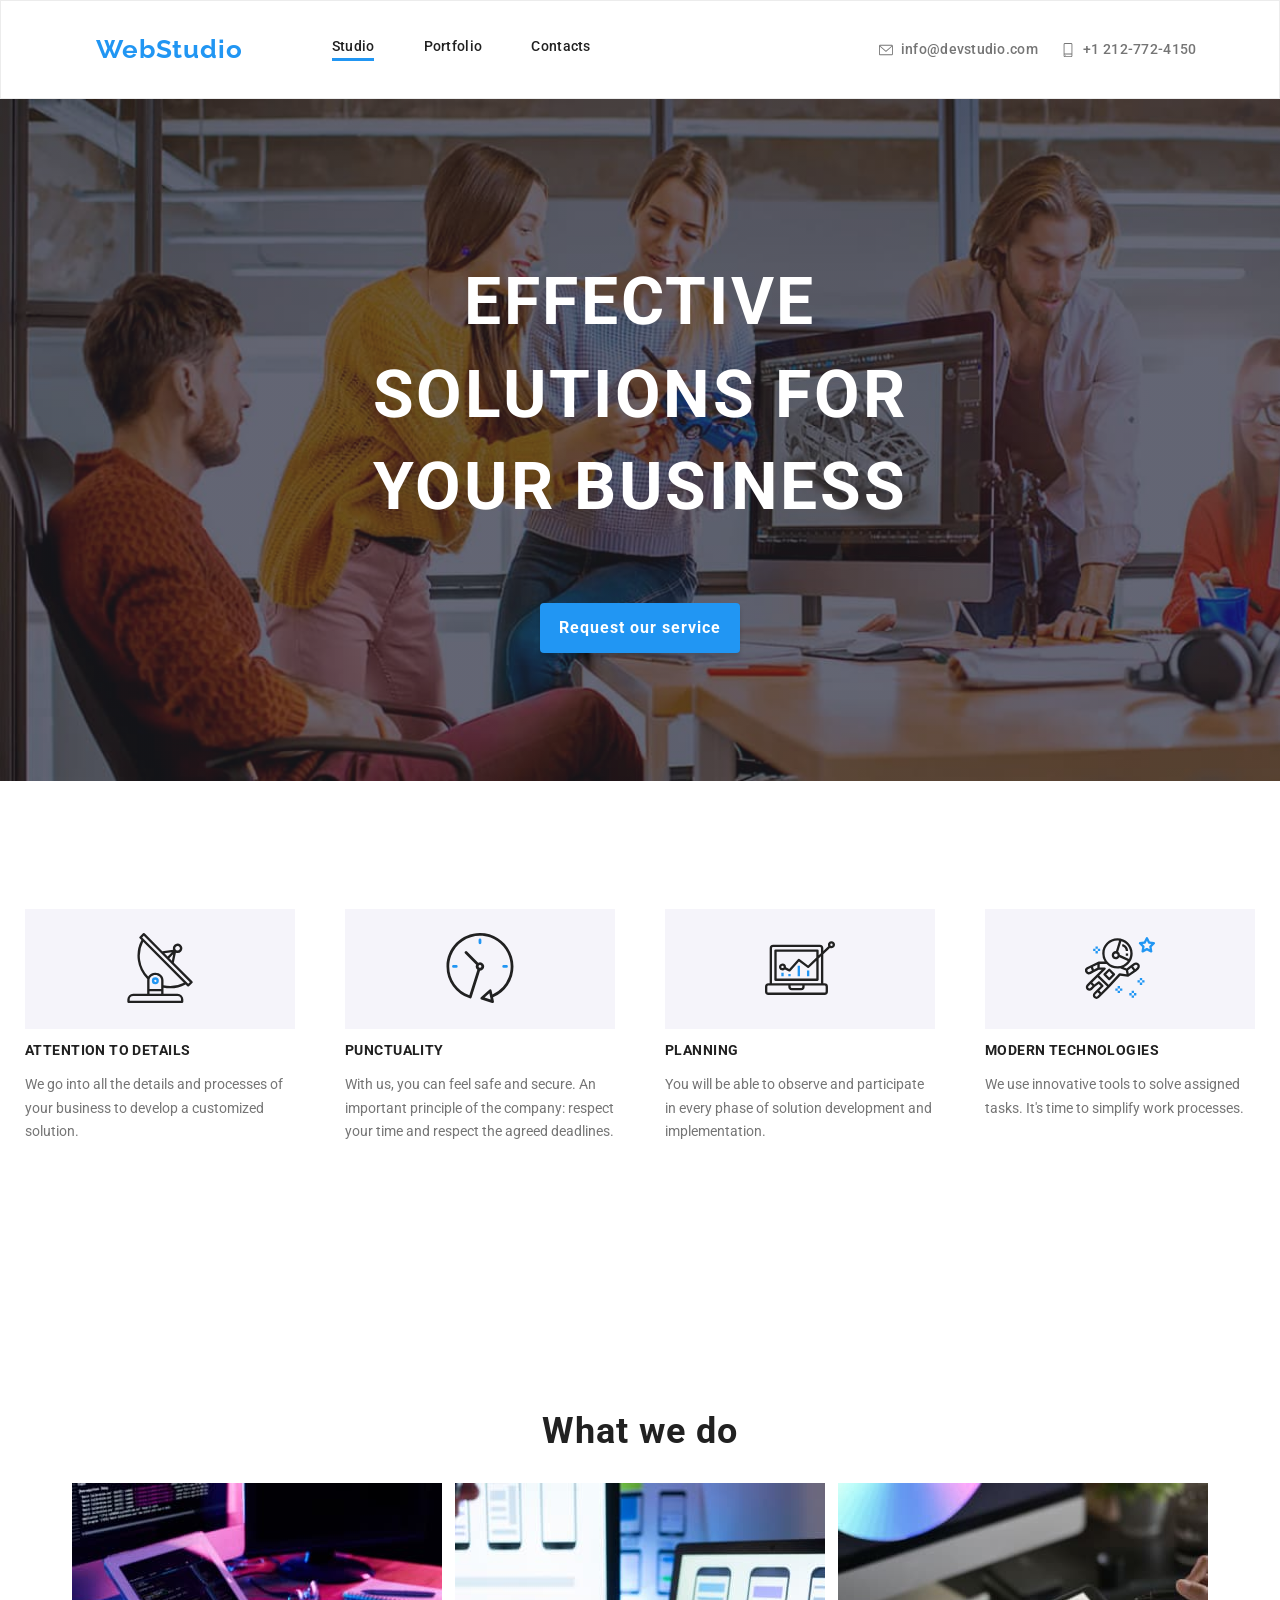
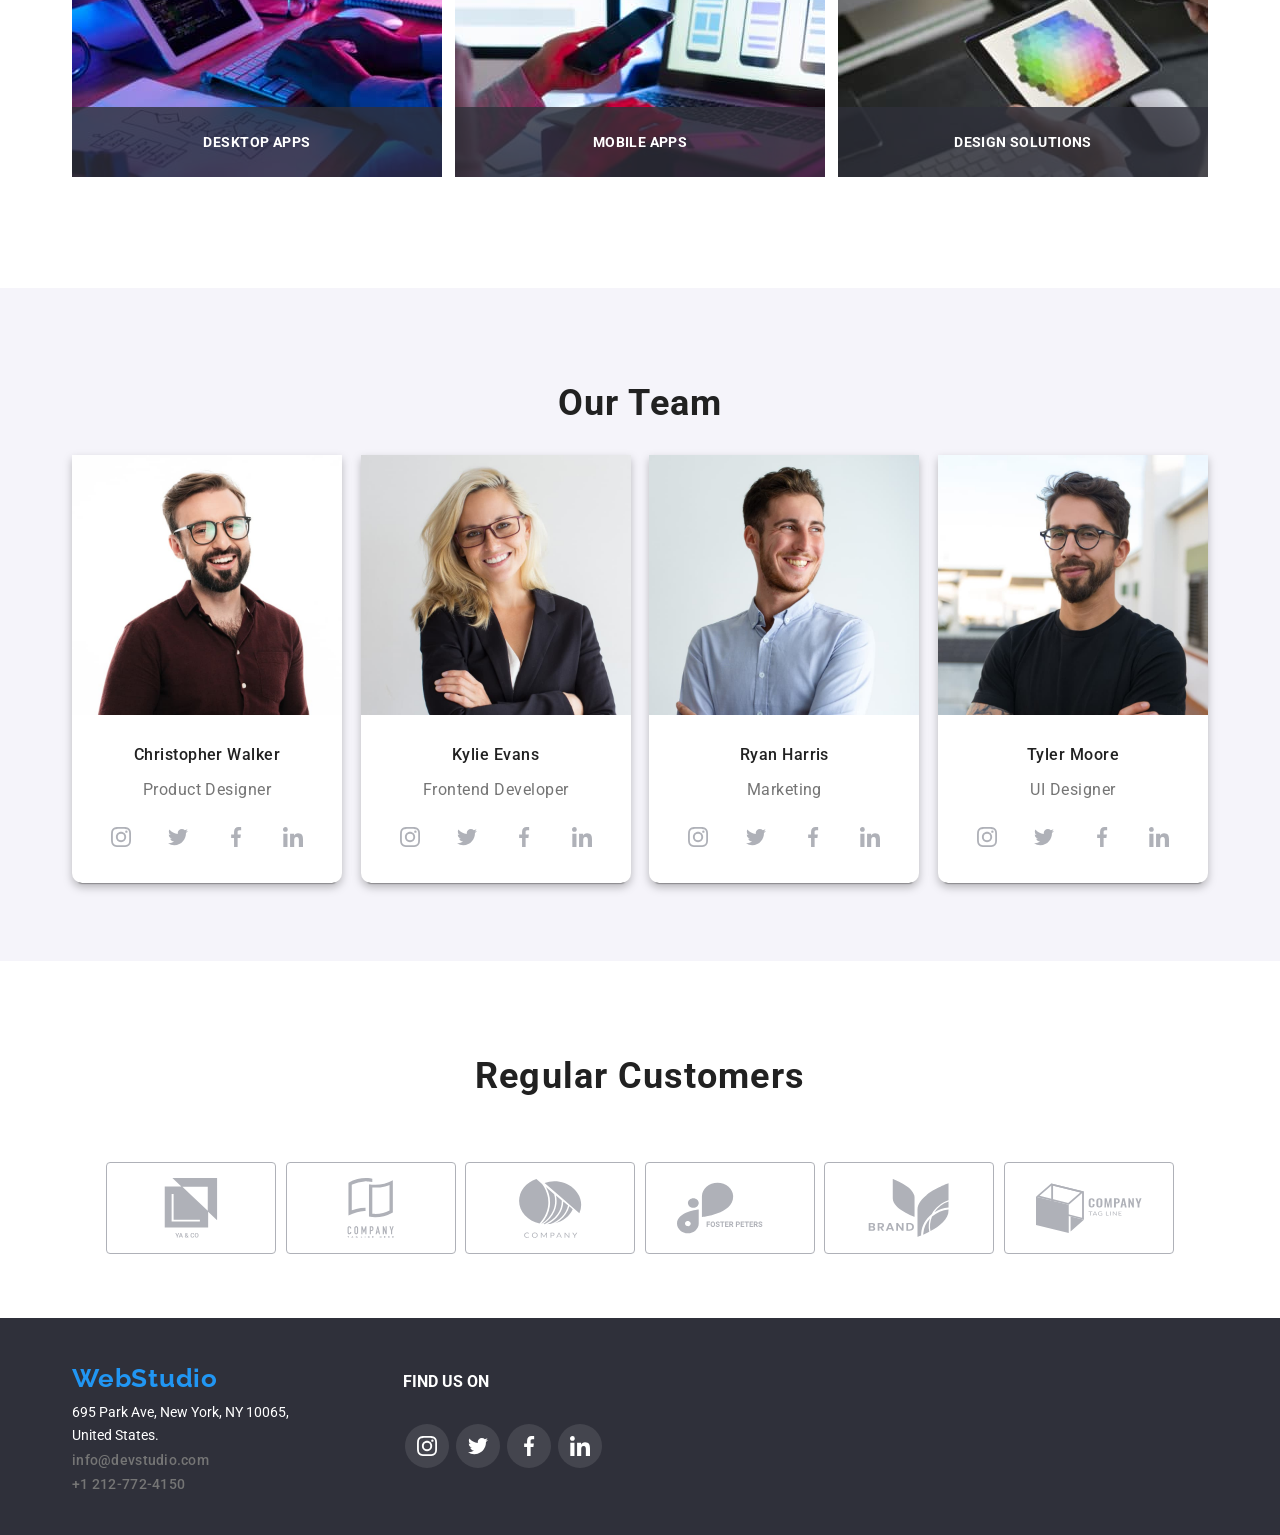
==== index.html @ c6fc757f "cambios pre modal" ====
<!DOCTYPE html>
<html lang="en">
  <head>
    <meta charset="UTF-8" />
    <meta http-equiv="X-UA-Compatible" content="IE=edge" />
    <meta name="viewport" content="width=device-width, initial-scale=1.0" />

    <!-- NORMALIZER -->
    <link
      rel="stylesheet"
      href="https://cdnjs.cloudflare.com/ajax/libs/modern-normalize/1.0.0/modern-normalize.min.css"
    />

    <!-- FONTS -->
    <link rel="preconnect" href="https://fonts.googleapis.com" />
    <link rel="preconnect" href="https://fonts.gstatic.com" crossorigin />
    <link
      href="https://fonts.googleapis.com/css2?family=Raleway:ital,wght@0,700;1,700&family=Roboto:ital,wght@0,400;0,500;0,700;0,900;1,400;1,500;1,700;1,900&display=swap"
      rel="stylesheet"
    />
    <!-- STYLE SHEETS -->
    <link rel="stylesheet" href="./css/styles.css" />
    <title>Web Studio Project - VeroVH</title>
  </head>

  <body class="list-style-none">
    <header class="header-border main-container">
      <div class="container flex-container">
        <div class="topmenu">
          <!-- Banner superior navegacion -->
          <a href="#" class="logo-link">WebStudio</a>

          <nav class="text-basic-color toplinks-container">
            <ul class="toplinks">
              <li class="toplinks-current">
                <a href="#" target="_self">Studio</a>
              </li>
              <li><a href="./portfolio.html" target="_self">Portfolio</a></li>
              <li><a href="./contacts">Contacts</a></li>
            </ul>
          </nav>
          <ul class="address-toplinks">
            <li class="address-links ">
              <a href="mailto:info@devstudio.com">
                <svg class="icon" width="16" height="12">
                  <use href="./images/icons.svg#icon-envelope">  </use>
                </svg>
                <span>info@devstudio.com</span>
              </a>
            </li>
            <li class="address-links ">
              <a href="Tel:+380961111111">
                <svg class="icon" width="10" height="16">
                  <use href="./images/icons.svg#icon-smartphone"></use>
                </svg>
                  <span>+1 212-772-4150</span>
              </a>
            </li>
          </ul>
        </div>
      </div>
    </header>

    <main>
      <div class="main-container banner-top-title">
        <div class="container flex-container ">
          <section class="banner-top-button">
            <h1 class="banner-item">EFFECTIVE SOLUTIONS FOR YOUR BUSINESS</h1>
            <button type="button" class="button-cursor banner-button">Request our service</button>
          </section>
        </div>
      </div>

        <!-- SECTION HOW WE DO IT (titles and descriptions)-->
      <div class="main-container">
        <section class="howwedoit container flex-container">
            <ul class="howwedoit-items-container">
              <li class="howwedoit-items">
                <div class="howwedoit-icons">
                  <a>
                    <svg width="70" height="70">
                      <use href="./images/icons.svg#icon-howwedoit_antenna"></use>
                    </svg>
                  </a>
                </div>
                <h3 class="howwedoit-title">ATTENTION TO DETAILS</h3>
                <p class="descriptive-text">
                  We go into all the details and processes of your business to
                  develop a customized solution.
                </p>
              </li>
              <li class="howwedoit-items">
                <div class="howwedoit-icons">
                  <a>
                    <svg width="70" height="70">
                      <use href="./images/icons.svg#icon-howwedoit_clock"></use>
                    </svg>
                  </a>
                </div>
                <h3 class="howwedoit-title">PUNCTUALITY</h3>
                <p class="descriptive-text">
                  With us, you can feel safe and secure. An important principle of
                  the company: respect your time and respect the agreed deadlines.
                </p>
              </li>
              <li class="howwedoit-items">
                <div class="howwedoit-icons">
                  <a>
                    <svg width="70" height="70">
                      <use href="./images/icons.svg#icon-howwedoit_diagram"></use>
                    </svg>
                  </a>
                </div>
                <h3 class="howwedoit-title">PLANNING</h3>
                <p class="descriptive-text">
                  You will be able to observe and participate in every phase of
                  solution development and implementation.
                </p>
              </li>
              <li class="howwedoit-items">
                <div class="howwedoit-icons">
                  <a>
                    <svg width="70" height="70">
                      <use href="./images/icons.svg#icon-howwedoit_astronaut"></use>
                    </svg>
                  </a>
                </div>
                <h3 class="howwedoit-title">MODERN TECHNOLOGIES</h3>
                <p class="descriptive-text">
                  We use innovative tools to solve assigned tasks. It's time to
                  simplify work processes.
                </p>
              </li>
            </ul>
        </section>
      </div>

        <!-- SECTION WHAT WE DO (Only images) -->
      <div class=" flex-container">
        <section class="whatwedo container">
            <h2 class="main-titles">What we do</h2>
            <ul class="whatwedo-img">
              <li>
                <!-- <div class="whatwedo-img-container"> -->
                  <img src="images/whatwedo1.jpg" alt="Writting code" />
                  <div class="whatwedo-overlay-text">DESKTOP APPS</div>
                <!-- </div> -->
              </li>
              <li>
                <!-- <div class="whatwedo-img-container"> -->
                  <img src="images/whatwedo2.jpg" alt="Designing interface" />
                  <div class="whatwedo-overlay-text">MOBILE APPS</div>
                <!-- </div> -->
              </li>
              <li>
                <img src="images/whatwedo3.jpg" alt="Choosing colors" />
                <div class="whatwedo-overlay-text">DESIGN SOLUTIONS</div>
              </li>
            </ul>
        </section>
      </div>

        <!-- Section WHO WE ARE (cards with pics and captions) -->
        <section class="whoweare flex-container">
          <div class="container">
            <h2 class="main-titles">Our Team</h2>
            <ul class="whoweare-img-container">
              <!-- CARD #1 -->
              <li class="whoweare-img-card">
                <img
                  src="./images/whoweare1.jpg"
                  alt="Christopher Walker"
                  class="whoweare-img"
                />
                <h3 class="whoweare-names">Christopher Walker</h3>
                <p class="whoweare-career">Product Designer</p>
                <!-- Iconos redes sociales -->
                <div class="whoweare-icon-list">
                  <div class="whoweare-icon-container">
                      <svg class="whoweare-icon" width="20px" height="20px">
                        <use href="./images/icons.svg#icon-instagram" ></use>
                      </svg>
                    </div>
                    <div class="whoweare-icon-container">
                      <svg class="whoweare-icon" width="20px" height="20px">
                        <use href="./images/icons.svg#icon-twitter"></use>
                      </svg>
                    </div>
                    <div class="whoweare-icon-container">
                      <svg class="whoweare-icon" width="20px" height="20px">
                        <use href="./images/icons.svg#icon-facebook"></use>
                      </svg>
                    </div>
                    <div class="whoweare-icon-container">
                      <svg class="whoweare-icon" width="20px" height="20px">
                        <use href="./images/icons.svg#icon-linkedin"></use>
                      </svg>
                    </div>   
                  </div>  
              </li>
              <!-- CARD #2 -->
              <li class="whoweare-img-card">
                <img
                  src="./images/whoweare2.jpg"
                  alt="Kylie Evans"
                  class="whoweare-img"
                />
                <h3 class="whoweare-names">Kylie Evans</h3>
                <p class="whoweare-career">Frontend Developer</p>
                <!-- Iconos redes sociales -->
                <div class="whoweare-icon-list">
                  <div class="whoweare-icon-container">
                      <svg class="whoweare-icon" width="20px" height="20px">
                        <use href="./images/icons.svg#icon-instagram" ></use>
                      </svg>
                    </div>
                    <div class="whoweare-icon-container">
                      <svg class="whoweare-icon" width="20px" height="20px">
                        <use href="./images/icons.svg#icon-twitter"></use>
                      </svg>
                    </div>
                    <div class="whoweare-icon-container">
                      <svg class="whoweare-icon" width="20px" height="20px">
                        <use href="./images/icons.svg#icon-facebook"></use>
                      </svg>
                    </div>
                    <div class="whoweare-icon-container">
                      <svg class="whoweare-icon" width="20px" height="20px">
                        <use href="./images/icons.svg#icon-linkedin"></use>
                      </svg>
                    </div>   
                  </div>  
              </li>
              <!-- CARD #3 -->
              <li class="whoweare-img-card">
                <img
                  src="./images/whoweare3.jpg"
                  alt="Ryan Harris"
                  class="whoweare-img"
                />
                <h3 class="whoweare-names">Ryan Harris</h3>
                <p class="whoweare-career">Marketing</p>
                <!-- Iconos redes sociales -->
                <div class="whoweare-icon-list">
                  <div class="whoweare-icon-container">
                      <svg width="20px" height="20px">
                        <use href="./images/icons.svg#icon-instagram" ></use>
                      </svg>
                    </div>
                    <div class="whoweare-icon-container">
                      <svg width="20px" height="20px">
                        <use href="./images/icons.svg#icon-twitter"></use>
                      </svg>
                    </div>
                    <div class="whoweare-icon-container">
                      <svg width="20px" height="20px">
                        <use href="./images/icons.svg#icon-facebook"></use>
                      </svg>
                    </div>
                    <div class="whoweare-icon-container">
                      <svg width="20px" height="20px">
                        <use href="./images/icons.svg#icon-linkedin"></use>
                      </svg>
                    </div>   
                  </div>  
              </li>
              <!-- CARD #4 -->
              <li class="whoweare-img-card">
                <img
                  src="./images/whoweare4.jpg"
                  alt="Tyler Moore"
                  class="whoweare-img"
                />
                <h3 class="whoweare-names">Tyler Moore</h3>
                <p class="whoweare-career">UI Designer</p>
                <!-- Iconos redes sociales -->
                <div class="whoweare-icon-list">
                  <div class="whoweare-icon-container">
                      <svg class="whoweare-icon" width="20px" height="20px">
                        <use href="./images/icons.svg#icon-instagram" ></use>
                      </svg>
                    </div>
                    <div class="whoweare-icon-container">
                      <svg class="whoweare-icon" width="20px" height="20px">
                        <use href="./images/icons.svg#icon-twitter"></use>
                      </svg>
                    </div>
                    <div class="whoweare-icon-container">
                      <svg class="whoweare-icon" width="20px" height="20px">
                        <use href="./images/icons.svg#icon-facebook"></use>
                      </svg>
                    </div>
                    <div class="whoweare-icon-container">
                      <svg class="whoweare-icon" width="20px" height="20px">
                        <use href="./images/icons.svg#icon-linkedin"></use>
                      </svg>
                    </div>   
                  </div>  
              </li>
            </ul>
          </div>
        </section>

        <!-- Section CLIENTS (only tittle and svgs) -->
        <section class="clients flex-container">
          <div class="container">
            <h2 class="main-titles">Regular Customers</h2>
            <div class="clients-list">
              <div class="clients-container">
                <svg width="106px" height="60px">
                  <use href="./images/icons.svg#icon-Client_1" ></use>
                </svg>
              </div>
              <div class="clients-container">
                <svg width="106px" height="60px">
                  <use href="./images/icons.svg#icon-Client_2" ></use>
                </svg>
              </div>
              <div class="clients-container"> 
                <svg width="106px" height="60px">
                  <use href="./images/icons.svg#icon-Client_3" ></use>
                </svg>
              </div>
              <div class="clients-container">
                <svg width="106px" height="60px">
                  <use href="./images/icons.svg#icon-Client_4" ></use>
                </svg>
              </div>
              <div class="clients-container">
                <svg width="106px" height="60px">
                  <use href="./images/icons.svg#icon-Client_5" ></use>
                </svg>
              </div>
              <div class="clients-container">
                <svg width="106px" height="60px">
                  <use href="./images/icons.svg#icon-Client_6" ></use>
                </svg>
              </div>
            </div>
          </div>
        </section>


    </main>
    <footer class="banner-footer ">
        <section class="footer-container container">
          <div class="footer-container-address">
            <a href="#" class="logo-link footer-item">WebStudio</a>
            <address class="address-text">
              <ul class="footer-item">
                <li>695 Park Ave, New York, NY 10065,</li>
                <li>United States.</li>
                <li class="address-links"><a href="mailto:info@devstudio.com">info@devstudio.com</a></li>
                <li class="address-links"><a href="tel:+12127724150">+1 212-772-4150</a></li>
             </ul>
            </address>
          </div>
          <div class="footer-container-social">
            <h3>FIND US ON</h3>
            <div>
              <ul>
                <li class="footer-social-icons">
                  <svg class="footer-icon" width="20px" height="20px">
                    <use href="./images/icons.svg#icon-instagram" ></use>
                  </svg>
                </li>
                <li class="footer-social-icons">
                  <svg class="footer-icon" width="20px" height="20px">
                    <use href="./images/icons.svg#icon-twitter"></use>
                  </svg>
                </li>
                <li class="footer-social-icons">
                  <svg class="footer-icon" width="20px" height="20px">
                    <use href="./images/icons.svg#icon-facebook"></use>
                  </svg>
                </li>
                <li class="footer-social-icons">
                  <svg class="footer-icon" width="20px" height="20px">
                    <use href="./images/icons.svg#icon-linkedin"></use>
                  </svg>
                </li>
              </ul>   
            </div>    
          </div>  
        </section>
    </footer>
  </body>
</html>
---- css/styles.css ----
:root{
    --text-color:#212121;
    --background-banner:#2F303A;
    --highlighting-color:#2196F3;
    --background-color:#E5E5E5;
    --descriptive-text:#757575;
    --vsg-icons-default: #AFB1B8;
    --cubic: cubic-bezier(0.4, 0, 0.2, 1);
}

body{
    font-family: 'Roboto', sans-serif;
    font-size: 14px;
    color: var(--text-color);
}

/* GENERAL STYLES */

.button-cursor{
    cursor:pointer;
}

.list-style-none li{
    list-style: none;
}

/* ---- FLEXBOX ---- */

.main-container{
    display: flex;
    align-items: center;
}

.container{
    width: 1200px;
    margin: 0 auto;
    padding: 0 32px;
}

.flex-container{
    display: flex;
    flex-direction: column;
    align-items: center;
}

/* ------------------ */
/* ------ SVG ------ */

.icon {
    display: inline-block;
    width: 1em;
    height: 1em;
    stroke-width: 0;
    stroke: currentColor;
    fill: currentColor;
}



/* ---------------- */
/* ---- HEADER ---- */

.topmenu{
    display: flex;
    width: 100%;
    justify-content: space-between;
    align-items: center;
    margin-top: 20px;
    margin-bottom: 20px;
}

.header-border{
    border: 1px solid #ECECEC;
}

.logo-link{
    font-family: 'Raleway';
    font-style: normal;
    font-weight: 700;
    font-size: 26px;
    line-height: 1.2;
    letter-spacing: 0.03em;
    color: var(--highlighting-color);
    text-decoration: none;
    display: flex;
    align-items: baseline;
    width: 15%;
    justify-content: flex-end;
}

.toplinks-container{
    display: flex;
    width: 45%;
    justify-content: center;
    padding-right: 10%;
}

.toplinks{
    display: flex;
    justify-content: space-evenly;
    width: 100%;
    
}

.address-toplinks{
    display: flex;
    width: 40%;
    justify-content: space-around;
    padding-left: 10%;
}

.toplinks a{
    font-weight: 500;
    font-size: 14px;
    line-height: 1.1;
    letter-spacing: 0.02em;
    text-decoration: none;
}

.toplinks a:link{
    color: var(--text-color);
}

.toplinks a:visited{
    color: var(--text-color);
}

.toplinks a:hover,
.toplinks-current a::after{
	color: var(--highlighting-color);
	transition: color 250ms var(--cubic);
}

.toplinks-current a::after {
	content:"";
	display:block; 
	border-bottom:solid var(--highlighting-color);
	padding-top:.2em;
}

.address-links{
    padding-top: 2%;
    padding-bottom: 2%;
}

.address-links span{
    margin-left: 8px;
}

.address-links a{
    text-decoration: none;
    font-weight: 500;
    line-height: 1.1;
    letter-spacing: 0.02em;

    display: flex;
    align-items: center;
}

.address-links a:link{
    color: var(--descriptive-text);
}

.address-links a:focus{
    color: var(--highlighting-color);
    transition: color 250ms var(--cubic);
}

.address-links a:hover{
    color: var(--highlighting-color);
    transition: color 250ms var(--cubic);
}

.address-links a:active{
    color: var(--highlighting-color);
}

.banner-top-title{
    background-image: linear-gradient(rgba(47, 48, 58, 0.4), rgba(47, 48, 58, 0.4)), url('../images/tittle-img.jpg');
    background-color: var(--background-banner);
    background-size: cover;
    background-repeat: no-repeat;
    font-weight: 900;
    font-size: 44px;
    line-height: 1.4;
    text-align: center;
    letter-spacing: 0.06em;
    text-transform: uppercase;
    color: white;
    padding-top: 8%;
    padding-bottom: 10%;
    padding-left: 20%;
    padding-right: 20%;
    display: flex;
    justify-content: center;
    flex-wrap: wrap;
    align-items: center;
}

.banner-item{
    display: flex;
    align-items: center;
    align-content: center;
}

.banner-top-button button{
    background-color: var(--highlighting-color);
    color: white;
    border-style: none;
    font-family: inherit;
    font-weight: 700;
    font-size: 16px;
    line-height: 1.9;

    /* display: flex; */
    align-items: center;
    text-align: center;
    letter-spacing: 0.06em;
    box-shadow: 0px 4px 4px rgba(0, 0, 0, 0.15);
    border-radius: 4px;
    width: 200px;
    height: 50px;
}

.banner-top-button button:hover{
    background-color: #188CE8;
    transition: background-color 250ms var(--cubic);
}

/* ---------------- */
/* ---- index ---- */

/* ---- MAIN ---- */

.main-titles{
    font-weight: 700;
    font-size: 36px;
    line-height: 1.2;
    text-align: center;
    letter-spacing: 0.03em;
}

/* ---- HOW WE DO IT ---- */

.howwedoit{
    display: flex;
    margin-top: 94px;
    margin-bottom: 94px;
    padding-left: 5%;
    padding-right: 5%;

}

.howwedoit-items-container{
    display: flex;
    justify-content: space-between;
    align-content: center;
    padding: 0;
    gap: 10px;
}

.howwedoit-items{
    margin: 20px;
}

.howwedoit-icons{
    height: 120px;
    width: 270px;
    background-color: #F5F4FA;
    display: flex;
    align-items: center;
    justify-content: center;
}

.howwedoit-title{
    font-weight: 700;
    font-size: 14px;
    line-height: 1.1;
    letter-spacing: 0.03em;
    text-transform: uppercase;
}

.descriptive-text{
    color: var(--descriptive-text);
    line-height: 1.7;
}

/* ---- WHAT WE DO ---- */

.whatwedo{
    margin-top: 94px;
    margin-bottom: 94px;
}

.whatwedo-img-container{
    position: relative;
    overflow: hidden;
}

.whatwedo-img{
    display: flex;
    justify-content: space-between;
    align-content: center;
    padding-left: 0;
    padding-right: 0;
}

.whatwedo-img img{
    width: 370px;
    height: 294px;
}

.whatwedo-overlay-text{
    position: absolute;
    width: 370px;
    height: 70px;
    background: rgba(47, 48, 58, 0.8);
    /* texto */
    font-weight: 700;
    line-height: 16px;
    text-align: center;
    letter-spacing: 0.03em;
    text-transform: uppercase;
    color: #FFFFFF;
    transform: translateY(-73px);
    display: flex;
    align-items: center;
    justify-content: center;
}

/* ---- WHO WE ARE ---- */

.whoweare{
    background: #F5F4FA;
    padding-top: 5%;
    padding-bottom: 5%;
}

.whoweare-img-container{
    display: flex;
    justify-content: space-between;
    /* margin-left: 5%;
    margin-right: 5%; */
    padding: 0%;
}

.whoweare-img{
    width: 270px;
    margin-bottom: 5%;
}

.whoweare-img-card{
    background-color: white;
    box-shadow: 0 6px 2px -6px black;
    border-radius: 10px;
    filter: drop-shadow(0px 4px 4px rgba(0, 0, 0, 0.25));
    display: flex;
    flex-direction: column;
    width: 270px;
    height: 428px;
}

.whoweare-names{
    font-weight: 500;
    font-size: 16px;
    line-height: 1.2;
    text-align: center;
    letter-spacing: 0.03em;
    margin-bottom: 0;
}

.whoweare-career{
    font-weight: 400;
    font-size: 16px;
    line-height: 1.2;
    text-align: center;
    letter-spacing: 0.03em;
    color: var(--descriptive-text);
}

.whoweare-icon-list{
    display: flex;
    flex-direction: row;
    justify-content: space-evenly;
    padding-left: 5%;
    padding-right: 5%;
}

.whoweare-icon-container{
    display: flex;
    align-items: center;
    justify-content: center;
    align-content: space-around;
    background: white;
    border-radius: 50%;
    height: 44px;
    width: 44px;
    fill: var(--vsg-icons-default);
}

.whoweare-icon-container:hover{
    background: var(--highlighting-color);
    fill: white;
    transition: background 250ms var(--cubic);
    transition: fill 250ms var(--cubic);
    
}

.whoweare-icon-container:focus{
    background: var(--highlighting-color);
    fill: white;
    transition: background 250ms var(--cubic);
    transition: fill 250ms var(--cubic);    
}


/* ------ CLIENTS ------ */
/* -------------------- */

.clients{
    padding-top: 5%;
    padding-bottom: 5%;
}

.clients-list{
    display: flex;
    justify-content: space-between;
    padding-left: 3%;
    padding-right: 3%;
    padding-top: 3%;
}

.clients-container{
    fill: var(--vsg-icons-default);
    border: 1px var(--vsg-icons-default) solid;
    border-radius: 4px;
    width: 170px;
    height: 92px;

    display: flex;
    align-items: center;
    justify-content: center;
}

.clients-container:hover{
    fill: var(--highlighting-color);
    border: 1px var(--highlighting-color) solid;
    transition: fill 250ms var(--cubic);
    transition: border 250ms var(--cubic);
}

.clients-container:focus{
    fill: var(--highlighting-color);
    border: 1px var(--highlighting-color) solid;
    transition: fill 250ms var(--cubic);
    transition: border 250ms var(--cubic);
}


/* ----------------- */
/* ---- FOOTER ---- */

.footer-container{
    padding-top: 3%;
    padding-bottom: 3%;
    display: flex;
    flex-direction: row;
}

.footer-container-address{
    display: flex;
    flex-direction: column;
    padding-right: 10%;
}

.footer-container-social{
    display: flex;
    flex-direction: column;
    /* padding-right: 40%; */
}

.footer-container-social ul{
    padding: 0px;
}

.footer-social-icons{
    display: inline-flex;
    justify-content: center;
    align-items: center;
    margin: 2px;
    
    background: rgba(255, 255, 255, 0.1);
    border-radius: 25px;
    height: 44px;
    width: 44px;
}

.footer-icon{
    fill: white;
}

.footer-social-icons:hover{
    background: var(--highlighting-color);
    transition: background 250ms var(--cubic);
}

.footer-social-icons:focus{
    background: var(--highlighting-color);
    transition: background 250ms var(--cubic);
}

.footer-item{
    display: inline;
    /* margin-left: 10%; */
    padding: 0;
    line-height: 1.7;
}

.footer-item li{
    white-space: nowrap;
}

.banner-footer {
    background-color: var(--background-banner);
    color: white;
}

.address-text{
    font-style: normal;
}



/* ------------------- */
/* ---- PORTFOLIO ---- */

.portfolio-container{
    display: flex;
    margin-top: 94px;
    margin-bottom: 94px;
    /* margin-left: 5%;
    margin-right: 5%; */
    justify-content: center;
    align-content: center;
    flex-direction: column;
}

.portfolio-button{
    display: flex;
    padding: 0;
    justify-content: space-around;
    margin-left: 25%;
    margin-right: 25%;
}

.portfolio-button-item{
    width: 130%;
    height: 110%;
}

.portfolio-button button{
    background-color: #F5F4FA;
    border-radius: 4px;
    border-style: none;
    cursor: pointer;
    font-weight: 500;
    font-size: 16px;
    line-height: 1.625;
    text-align: center;
    letter-spacing: 0.03em;
    font-family: inherit;
    /* width: 160%;
    height: 120%; */
}

.portfolio-button button:focus{
    background-color: var(--highlighting-color);
    color: #FFFFFF;
    box-shadow: 0px 3px 1px rgba(0, 0, 0, 0.1), 0px 1px 2px rgba(0, 0, 0, 0.08), 0px 2px 2px rgba(0, 0, 0, 0.12);
    border-radius: 4px;
    transition: background-color 250ms var(--cubic);
    transition: color 250ms var(--cubic);
    transition: box-shadow 250ms var(--cubic);
}

.portfolio-button button:hover{
    background-color: var(--highlighting-color);
    color: #FFFFFF;
    box-shadow: 0px 3px 1px rgba(0, 0, 0, 0.1), 0px 1px 2px rgba(0, 0, 0, 0.08), 0px 2px 2px rgba(0, 0, 0, 0.12);
    border-radius: 4px;
    transition: background-color 250ms var(--cubic);
    transition: color 250ms var(--cubic);
    transition: box-shadow 250ms var(--cubic);
}

.portfolio-button button:active{
    color: var(--highlighting-color);
}

.portfolio-cards{
    display: flex;
    flex-wrap: wrap;
    justify-content: space-evenly;
    margin-top: 40px;
    padding: 0%;
    gap: 10px;
}

.portfolio-card-item{
    /* margin: 9px; */
    position: relative;
}

.portfolio-card-item:hover{
    border: 1px solid #EEEEEE;
    box-shadow: 0px 1px 1px rgba(0, 0, 0, 0.12), 0px 4px 4px rgba(0, 0, 0, 0.06), 1px 4px 6px rgba(0, 0, 0, 0.16);
    transition: border 250ms var(--cubic);
    transition: box-shadow 250ms var(--cubic);
}

.portfolio-card-item:focus{
    border: 1px solid #EEEEEE;
    box-shadow: 0px 1px 1px rgba(0, 0, 0, 0.12), 0px 4px 4px rgba(0, 0, 0, 0.06), 1px 4px 6px rgba(0, 0, 0, 0.16);
    transition: border 250ms var(--cubic);
    transition: box-shadow 250ms var(--cubic);
}

.card-overflow{
    position: relative;
    overflow: hidden;
}

.portfolio-img{
    width: 370px;
    height: 294px;
    background-color: #FFFFFF;
    /* padding-bottom: 20px; */
}

.portfolio-container-overlay{
    position: absolute;
    width: 370px;
    height: 294px;
    /* left: 215px;
    top: 262px; */
    background: rgba(33, 150, 243, 0.9);
    padding: 63px 91px 24px 24px;
    font-size: 18px;
    line-height: 28px;
    /* or 156% */
    letter-spacing: 0.03em;
    color: #FFFFFF;
    transform: translateY(0%);
}

.portfolio-card-item:hover .portfolio-container-overlay{   
    transform: translateY(-100%);
    transition: translateY 250ms var(--cubic);
}

.portfolio-container-text{
    padding: 20px 24px;
}

.portfolio-item-title{
    font-weight: 700;
    font-size: 18px;
    line-height: 0.1;
    letter-spacing: 0.06em;
}

.portfolio-item-filter{
    font-weight: 400;
    font-size: 16px;
    line-height: 1.875;
    letter-spacing: 0.03em;
    color: var(--descriptive-text);
}
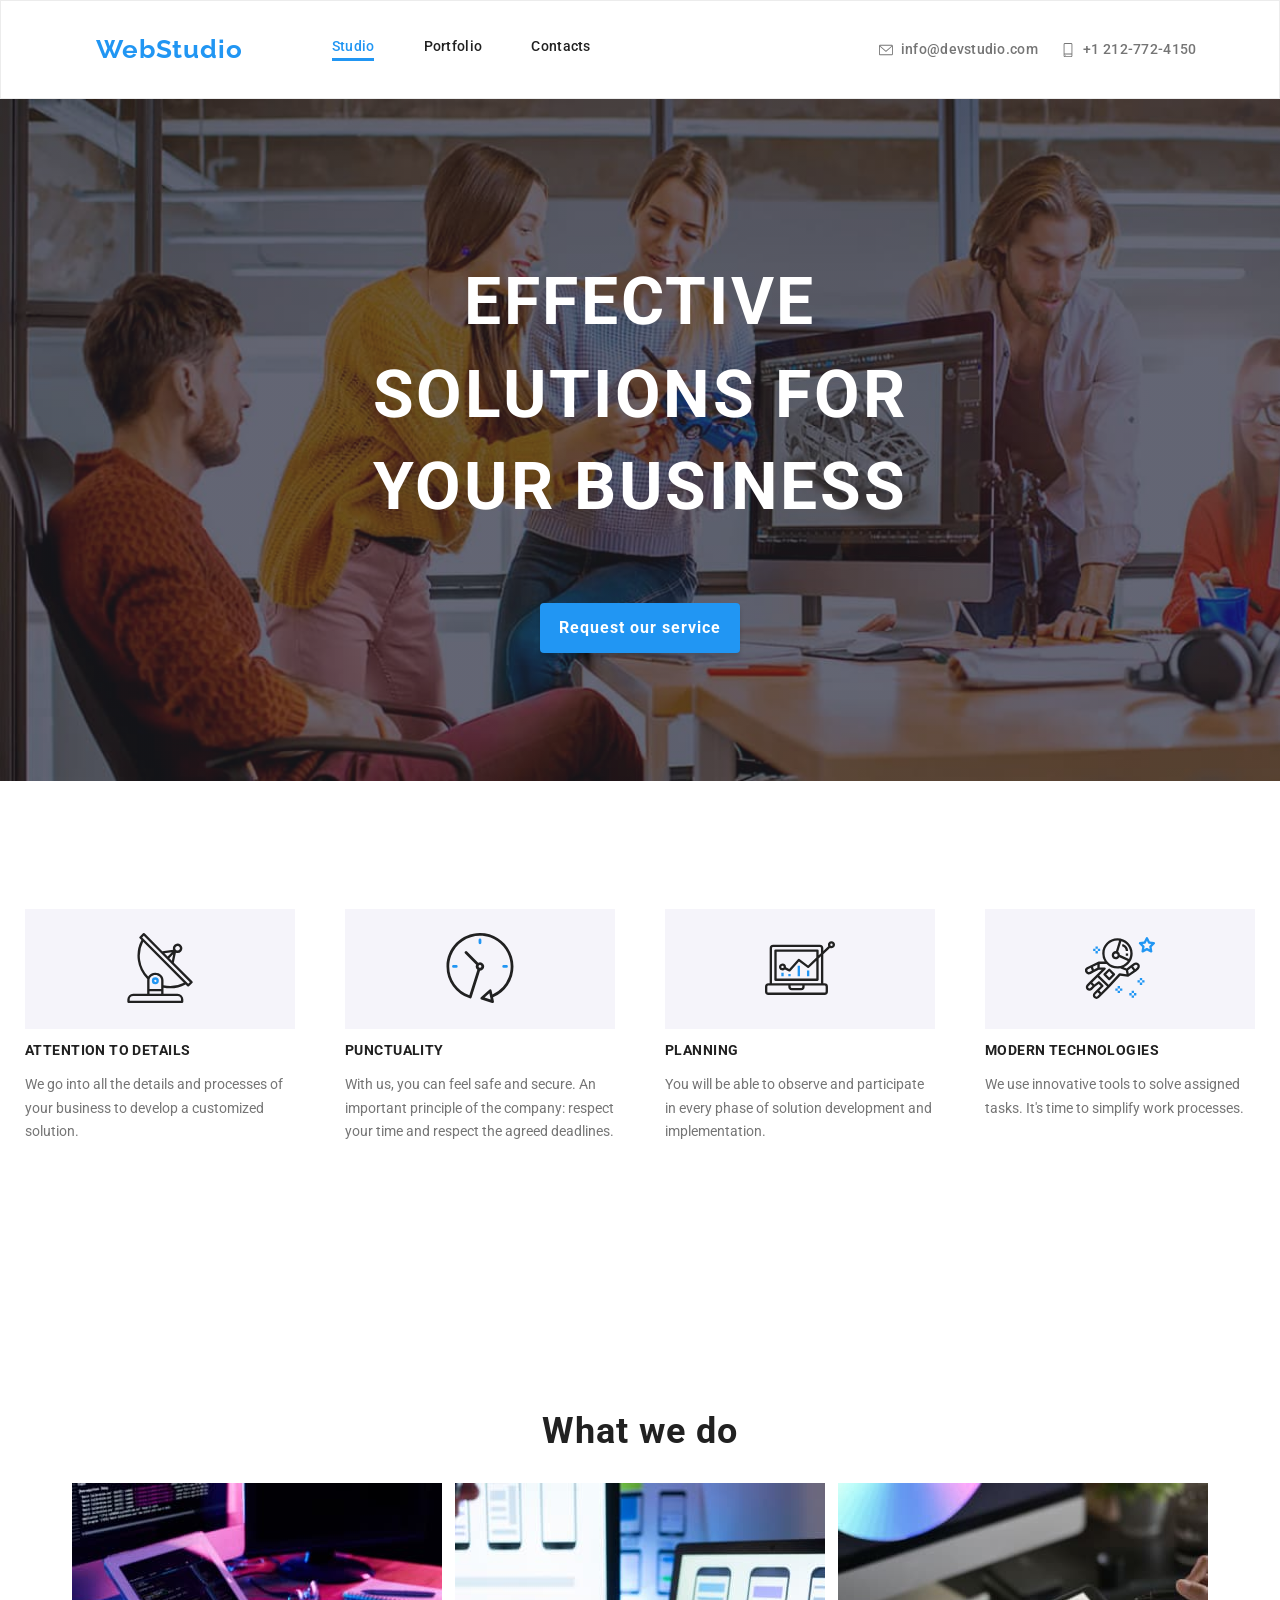
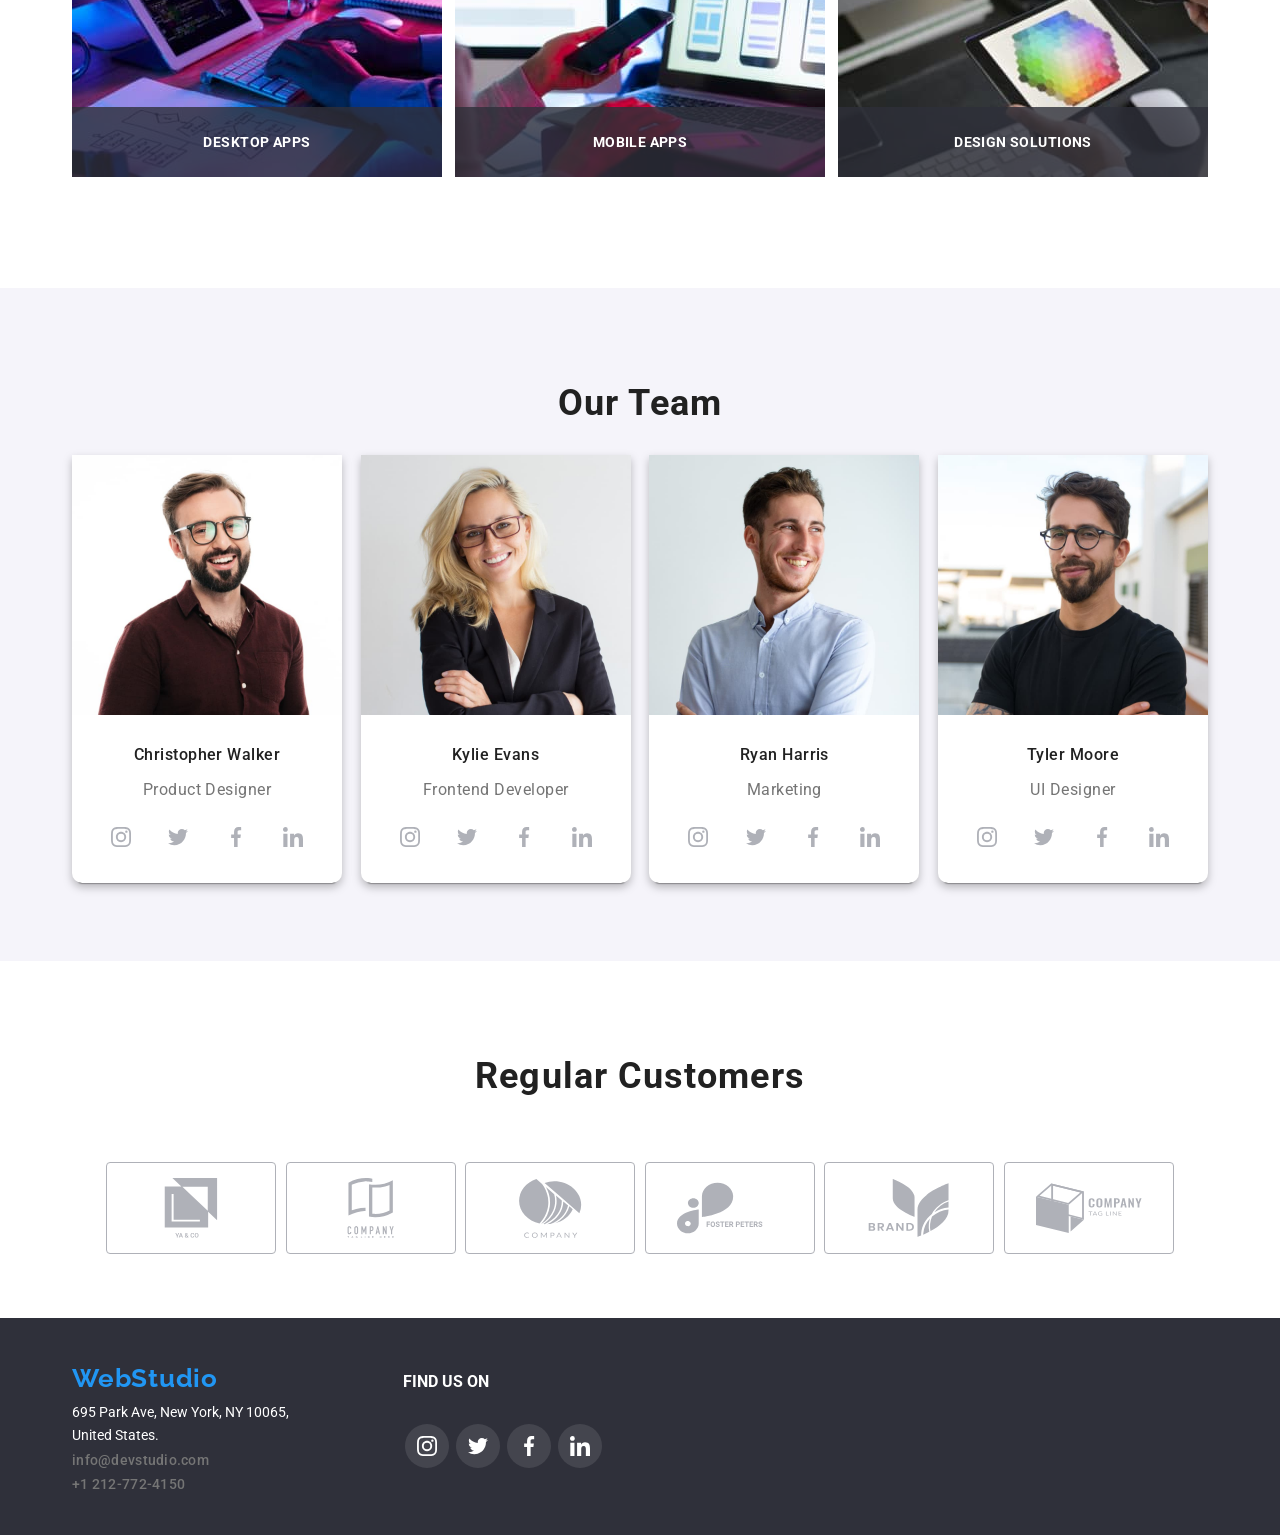
==== commit e31ea805: "pruebas fallidas modal" ====
--- a/index.html
+++ b/index.html
@@ -68,6 +68,19 @@
             <h1 class="banner-item">EFFECTIVE SOLUTIONS FOR YOUR BUSINESS</h1>
             <button type="button" class="button-cursor banner-button">Request our service</button>
           </section>
+
+          <!-- MODAL WINDOW -->
+          <div class="modal">
+            <div class="modal-content">
+              <span class="close-modal">&times;</span>
+              <p>Lorem ipsum dolor sit amet consectetur adipisicing elit. Nobis aspernatur atque, cumque voluptatibus exercitationem magnam explicabo labore autem illo, eveniet beatae distinctio vero sed? Aut, nam. Repellendus saepe ad cupiditate?
+              Nisi animi repellendus blanditiis, fugiat quis sunt beatae quibusdam eius cupiditate consequuntur, odio excepturi, adipisci praesentium doloribus? Necessitatibus, officia obcaecati quam neque ullam eum accusantium minus amet nostrum facere a!</p>
+            </div>
+            <!-- Backdrop MODAL WINDOW -->
+           <div class="backdrop-modal"></div>
+          </div>
+        
+           
         </div>
       </div>
 
@@ -384,5 +397,6 @@
           </div>  
         </section>
     </footer>
+    <script src="./js/modal.js"></script>
   </body>
 </html>
--- a/css/styles.css
+++ b/css/styles.css
@@ -126,9 +126,16 @@
 }
 
 .toplinks a:hover,
+.toplinks a:focus,
 .toplinks-current a::after{
 	color: var(--highlighting-color);
 	transition: color 250ms var(--cubic);
+}
+
+.toplinks-current a:link,
+.toplinks-current a:active,
+.toplinks-current a:visited{
+    color: var(--highlighting-color);
 }
 
 .toplinks-current a::after {
@@ -227,6 +234,56 @@
     transition: background-color 250ms var(--cubic);
 }
 
+/* MODAL BUTTON WINDOW */
+
+.modal {
+    position: fixed;
+    top: 50%;
+    left: 50%;
+    transform: translate(-50%, -50%);
+    /* Initial state */
+    opacity:0; 
+    /* visibility:hidden; */
+    /* Transition effect */
+    transition-property: opacity, visibility;
+    transition-duration: .4s, .4s;
+    /* width: 528px;
+    height: 581px; */
+    /* set width and height according to your needs */
+}
+  
+.modal-content {
+    position: absolute;
+    top: 50%;
+    left: 50%;
+    background: #FFFFFF;
+    box-shadow: 0px 1px 3px rgba(0, 0, 0, 0.12), 0px 1px 1px rgba(0, 0, 0, 0.14), 0px 2px 1px rgba(0, 0, 0, 0.2);
+    border-radius: 4px;
+    width: 528px;
+    height: 581px;
+  /* set width, height, background color, etc as per your requirements */
+  }
+  
+  .close-modal {
+    position: absolute;
+    height: 11px;
+    width: 11px;
+    left: 90%;
+    top: 3px;
+    color: black;
+  /* add styles for close button */
+  }
+
+  .backdrop-modal {
+    position: fixed;
+    top: 0;
+    left: 0;
+    width: 100%;
+    height: 100%;
+    background: rgba(0, 0, 0, 0.2);
+  }
+
+
 /* ---------------- */
 /* ---- index ---- */
 
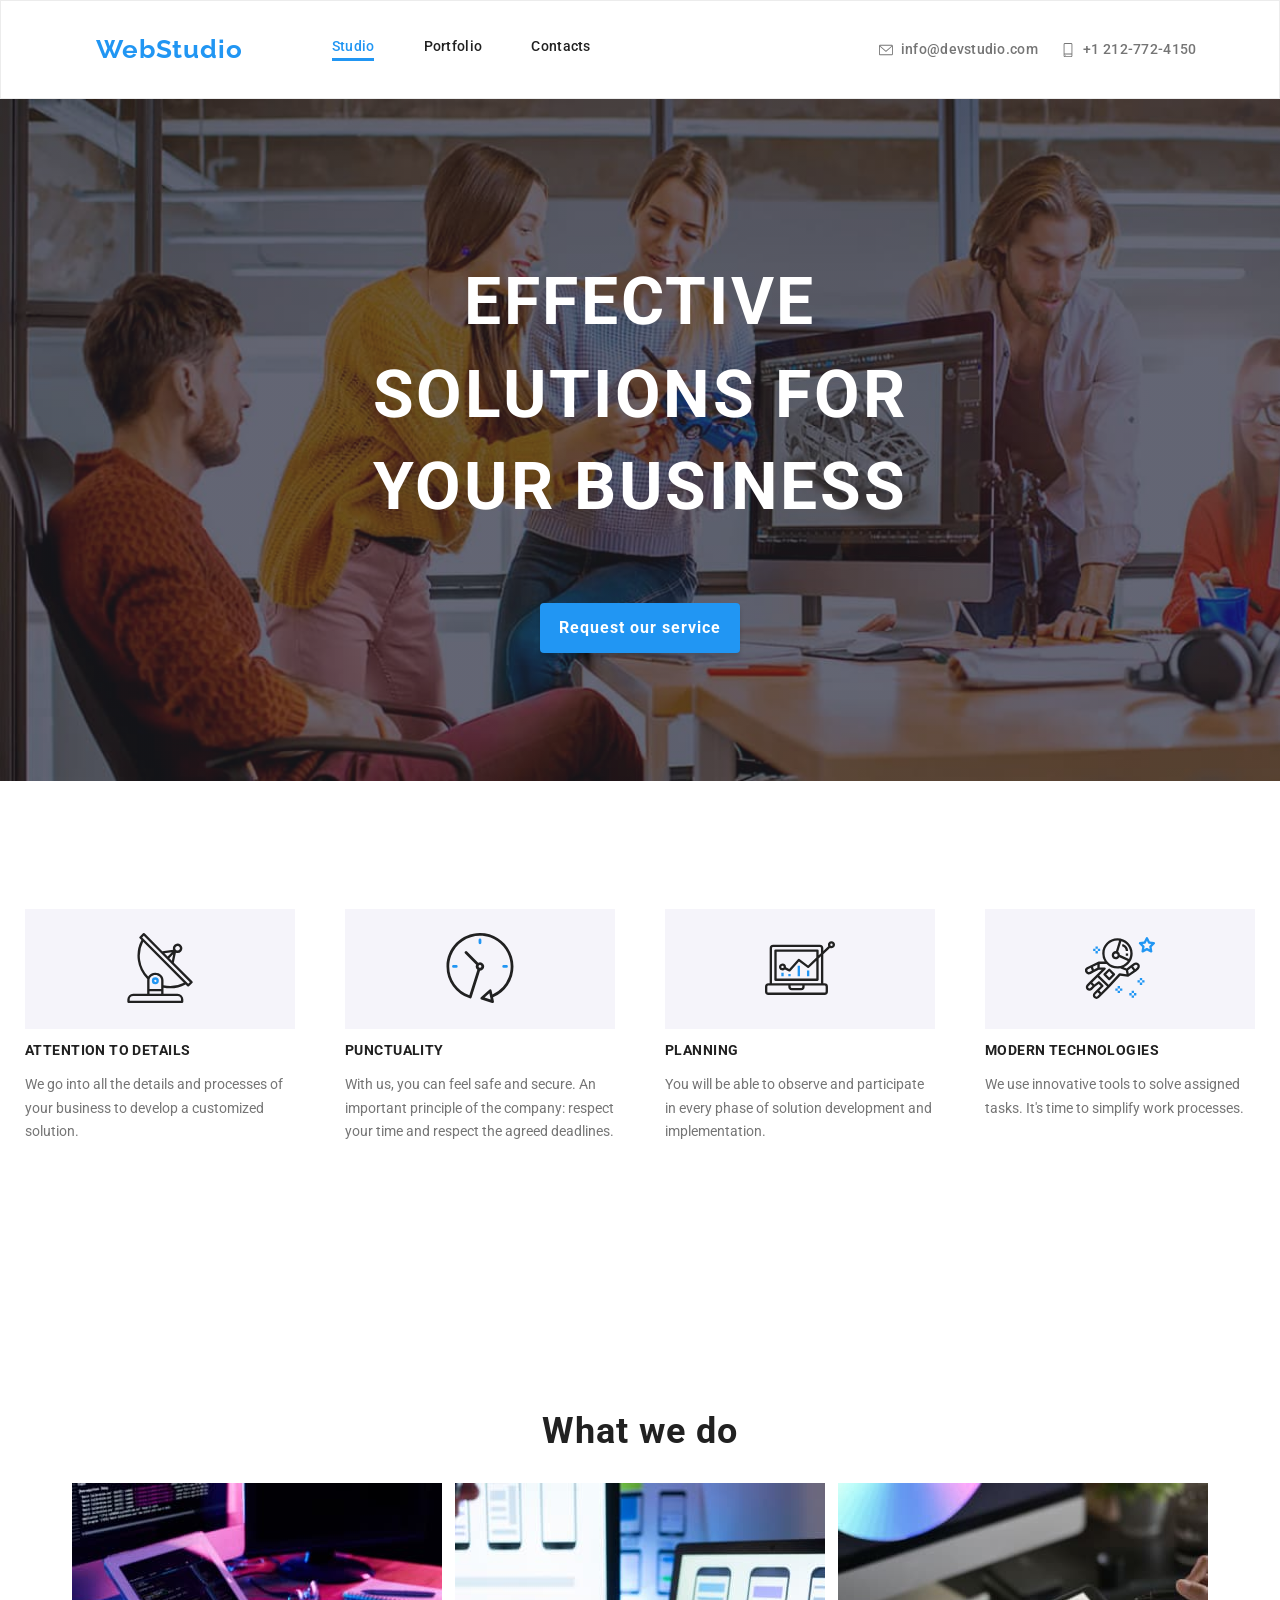
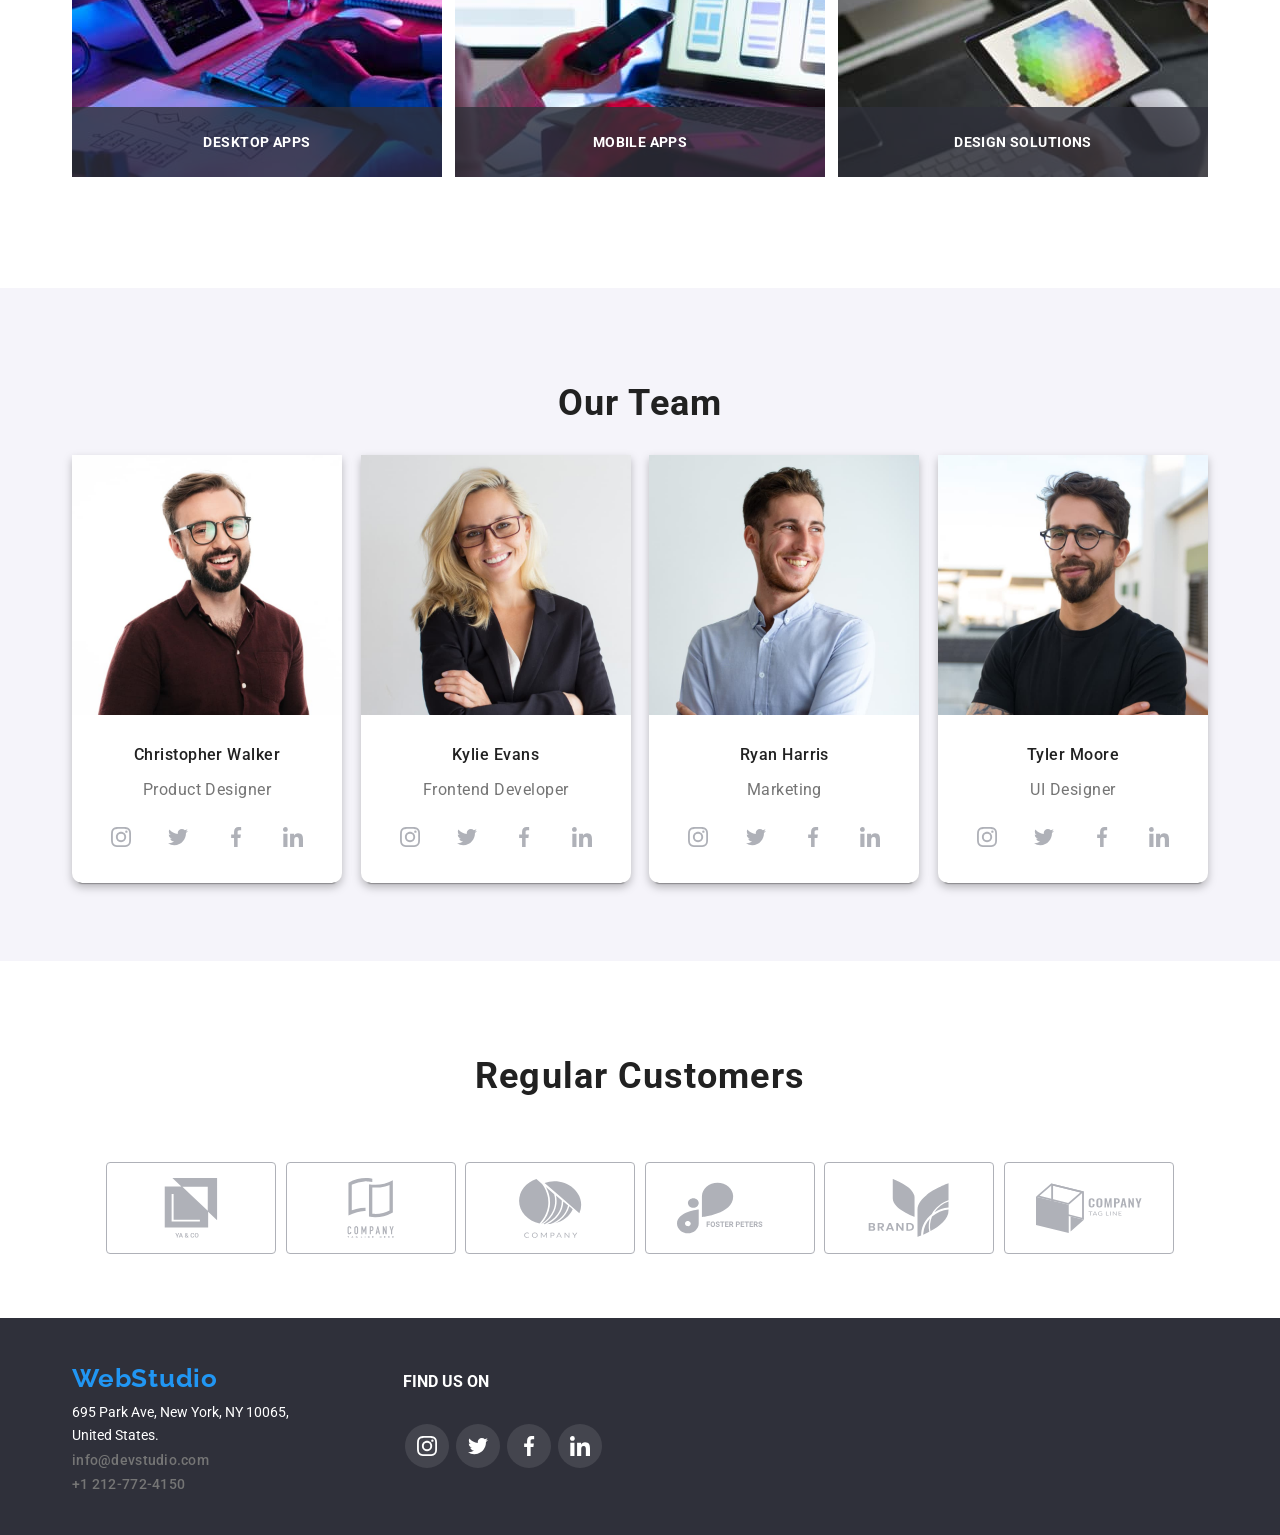
==== commit 6f4c9404: "limpieza master branch del modal" ====
--- a/index.html
+++ b/index.html
@@ -67,20 +67,7 @@
           <section class="banner-top-button">
             <h1 class="banner-item">EFFECTIVE SOLUTIONS FOR YOUR BUSINESS</h1>
             <button type="button" class="button-cursor banner-button">Request our service</button>
-          </section>
-
-          <!-- MODAL WINDOW -->
-          <div class="modal">
-            <div class="modal-content">
-              <span class="close-modal">&times;</span>
-              <p>Lorem ipsum dolor sit amet consectetur adipisicing elit. Nobis aspernatur atque, cumque voluptatibus exercitationem magnam explicabo labore autem illo, eveniet beatae distinctio vero sed? Aut, nam. Repellendus saepe ad cupiditate?
-              Nisi animi repellendus blanditiis, fugiat quis sunt beatae quibusdam eius cupiditate consequuntur, odio excepturi, adipisci praesentium doloribus? Necessitatibus, officia obcaecati quam neque ullam eum accusantium minus amet nostrum facere a!</p>
-            </div>
-            <!-- Backdrop MODAL WINDOW -->
-           <div class="backdrop-modal"></div>
-          </div>
-        
-           
+          </section>    
         </div>
       </div>
 
--- a/css/styles.css
+++ b/css/styles.css
@@ -236,53 +236,7 @@
 
 /* MODAL BUTTON WINDOW */
 
-.modal {
-    position: fixed;
-    top: 50%;
-    left: 50%;
-    transform: translate(-50%, -50%);
-    /* Initial state */
-    opacity:0; 
-    /* visibility:hidden; */
-    /* Transition effect */
-    transition-property: opacity, visibility;
-    transition-duration: .4s, .4s;
-    /* width: 528px;
-    height: 581px; */
-    /* set width and height according to your needs */
-}
-  
-.modal-content {
-    position: absolute;
-    top: 50%;
-    left: 50%;
-    background: #FFFFFF;
-    box-shadow: 0px 1px 3px rgba(0, 0, 0, 0.12), 0px 1px 1px rgba(0, 0, 0, 0.14), 0px 2px 1px rgba(0, 0, 0, 0.2);
-    border-radius: 4px;
-    width: 528px;
-    height: 581px;
-  /* set width, height, background color, etc as per your requirements */
-  }
-  
-  .close-modal {
-    position: absolute;
-    height: 11px;
-    width: 11px;
-    left: 90%;
-    top: 3px;
-    color: black;
-  /* add styles for close button */
-  }
-
-  .backdrop-modal {
-    position: fixed;
-    top: 0;
-    left: 0;
-    width: 100%;
-    height: 100%;
-    background: rgba(0, 0, 0, 0.2);
-  }
-
+/* Voy a abrir una branch para trabajar en esto mas bien */
 
 /* ---------------- */
 /* ---- index ---- */
